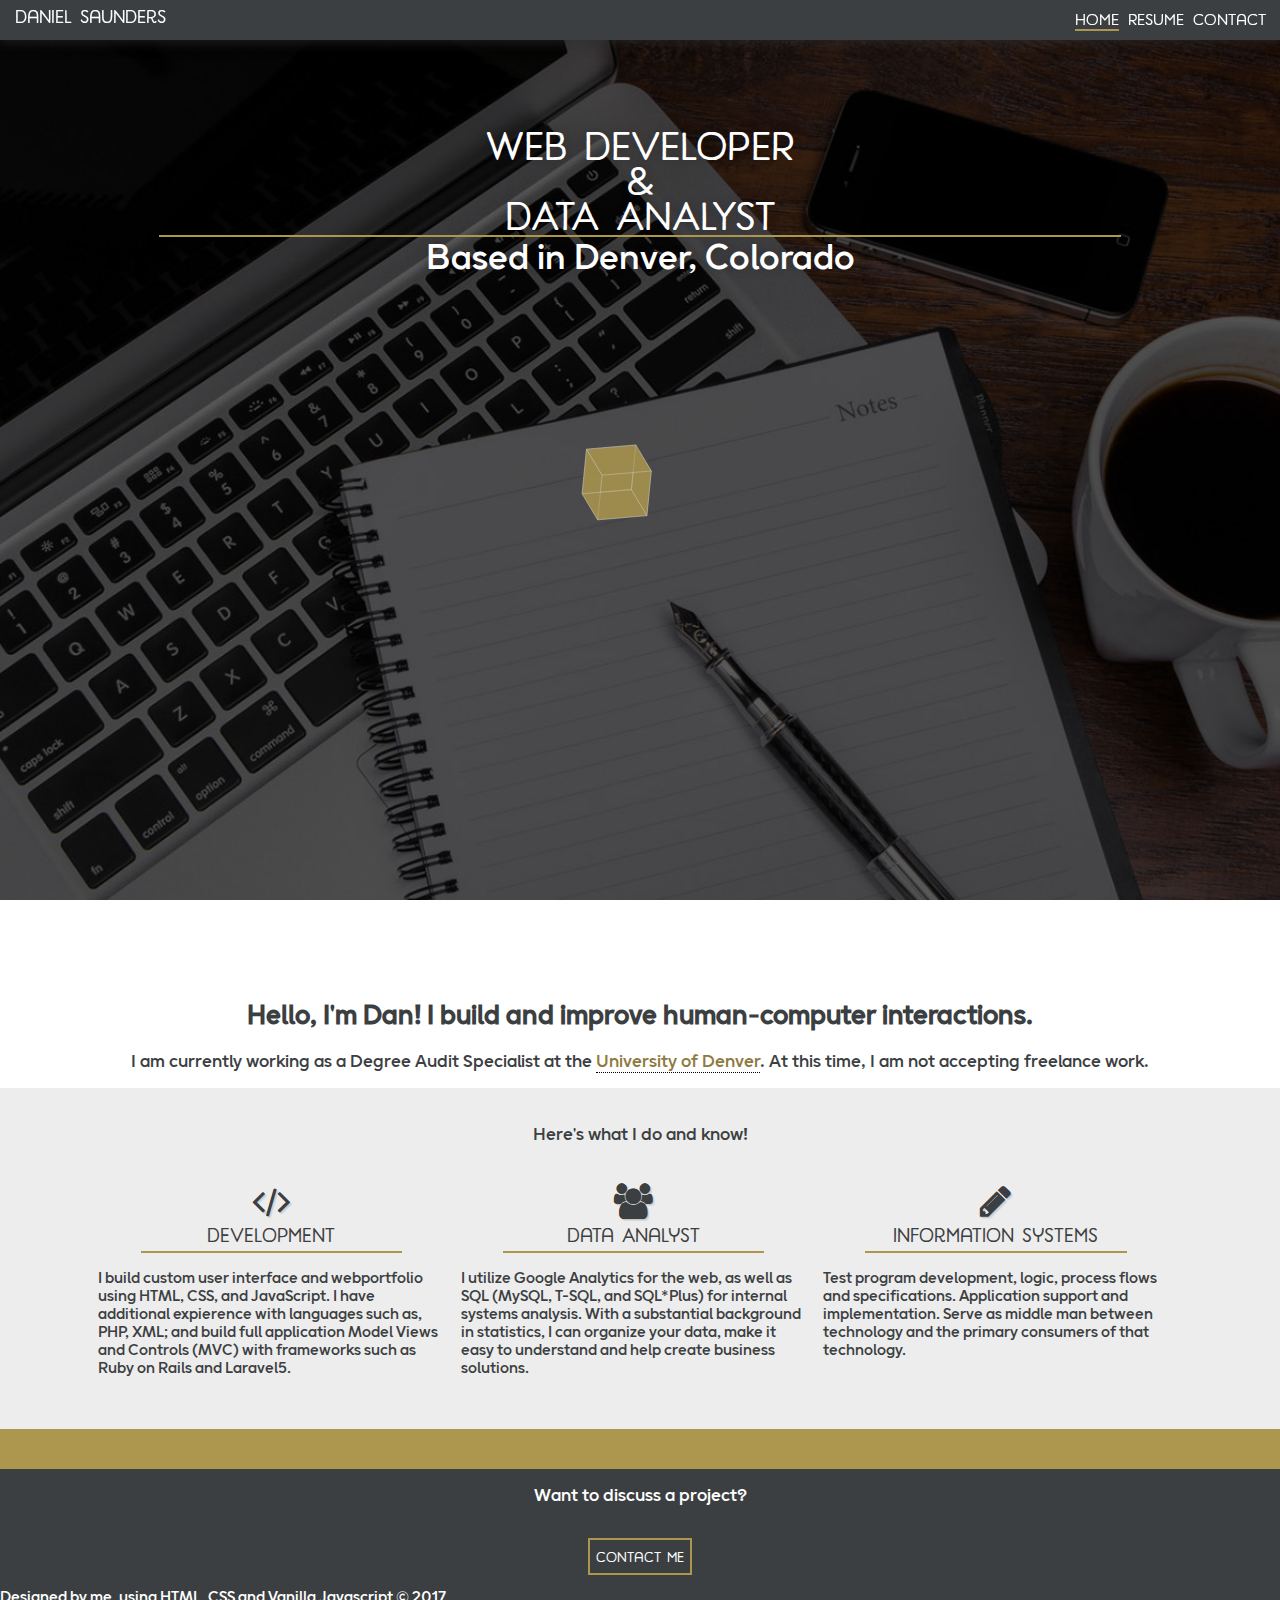
==== index.html @ fc8206e4 "Webpage" ====
<!DOCTYPE html>
<html>
  <head>
    <meta charset="UTF-8">
    <meta name="description" content="Web Developer, UX and Consultant">
    <meta name="author" Content="Daniel Saunders">
    <meta name="keywords" content="web,design,user,expeirence,development,UI/UX,UI UX,Denver,Consultant,skilled">
  	<meta name="viewport" content="width=device-width,initial-scale=1" />
    <title>Daniel Saunders</title>
 	<link rel="stylesheet" href="css/mainstyle.css" type="text/css">
  <link rel="stylesheet" href="fonts/stylesheet.css" type="text/css" charset="utf-8" />
  <link rel="stylesheet" href="https://maxcdn.bootstrapcdn.com/font-awesome/4.4.0/css/font-awesome.min.css"> 
 </head>
<body>
<section id="banner" role="banner">
  <span class="name">Daniel Saunders</span>
  <nav class="nav" role="navigation" aria-label="main navigation">
    <ul class="nav_list">
      <li><a class="current" href="#">Home</a></li>
      <li><a class="nav_link" role="button" aria-label="My Resume" href="portfolio/resume.html">Resume</a></li>
      <li><a class="nav_link" role="button" aria-label="Contact Me" href="portfolio/contact.html">Contact</a></li>
    </ul>
  </nav>
</section>
<div class="page_wrap">
<div id="p_container">
<section class="front top parallaximg first">
  <div class="banner_text pad_vh">
    <span class="titles">Web Developer</span>
    <span class="titles">&amp;</span>
    <span class="titles">Data Analyst</span>
    <div class="line cyan"></div>
    <span>Based in Denver, Colorado</span>
    <svg class="cube" view-box="100 100 450 350" width="450" height="350"></svg>
  </div>
</section>
</div>
<h2>Hello, I'm Dan! I build and improve human-computer interactions.</h2>
<p>I am currently working as a Degree Audit Specialist at the <a class="content_link" href="http://www.du.edu/">University of Denver</a>. At this time, I am not accepting freelance work.</p>
<section id="workflow"> 
  <div class="container">
  <p class="pad_bot">Here's what I do and know!</p>
    <div class="workflow_box wfb1">
      <i class="fa fa-code icon"></i> 
      <p class="reg_text">Development</p>
      <div class="line tomato mar_bot"></div>
      <p class="small_text">I build custom user interface and webportfolio using HTML, CSS, and JavaScript. I have additional expierence with languages such as, PHP, XML; and build full application Model Views and Controls (MVC) with frameworks such as Ruby on Rails and Laravel5.</p>
    </div>
    <div class="workflow_box wfb2">
      <i class="fa fa-users icon"></i> 
      <p class="reg_text">Data Analyst</p>
      <div class="line tomato mar_bot"></div>
      <p class="small_text">I utilize Google Analytics for the web, as well as SQL (MySQL, T-SQL, and SQL*Plus) for internal systems analysis. With a substantial background in statistics, I can organize your data, make it easy to understand and help create business solutions. </p>
    </div>
    <div class="workflow_box wfb3">
      <i class="fa fa-pencil icon"></i> 
      <p class="reg_text">Information Systems </p>
      <div class="line tomato mar_bot"></div>
      <p class="small_text">  Test program development, logic, process flows and specifications. Application support and implementation. Serve as middle man between technology and the primary consumers of that technology. </p>
    </div>
  </div>
</section>
<section id="footer_links" role="contentinfo" aria-label="Professional links and footer information">
  <div class="top_foot"></div>
  <div class="bottom_foot">
  <p class="white pad_bot">Want to discuss a project?</p>
  <div class="link_wrap"><a href="portfolio/contact.html">Contact Me</a></div>
  <p class="small_text white pad_top"> Designed by me, using HTML, CSS and Vanilla Javascript © 2017</p>
  </div>
</section>
</div>
<script type="text/javascript" src="js/svg.js"></script>
</body>
</html>
---- css/mainstyle.css ----
@font-face {
    font-family: 'Harman Retro';
    src: url('../fonts/Harman-Retro-webfont.eot');
    src: url('../fonts/Harman-Retro-webfont.eot?#iefix') format('embedded-opentype'),
         url('../fonts/Harman-Retro-webfont.woff2') format('woff2'),
         url('../fonts/Harman-Retro-webfont.woff') format('woff'),
         url('../fonts/Harman-Retro-webfont.ttf') format('truetype'),
         url('../fonts/Harman-Retro-webfont.svg#harmanretro') format('svg');
    font-weight: normal;
    font-style: normal;
}

@font-face {
    font-family: 'Sentic';
    src: url('../fonts/sentictext-medium-webfont.eot');
    src: url('../fonts/sentictext-medium-webfont.eot?#iefix') format('embedded-opentype'),
         url('../fonts/sentictext-medium-webfont.woff2') format('woff2'),
         url('../fonts/sentictext-medium-webfont.woff') format('woff'),
         url('../fonts/sentictext-medium-webfont.ttf') format('truetype'),
         url('../fonts/sentictext-medium-webfont.svg#sentictextmedium') format('svg');
    font-weight: normal;
    font-style: normal;
}

html {
    min-height:100%;
    position:relative;
}

.page_wrap {
 margin: 0 auto;
 font-family: "Sentic";
 height: 100%;
 text-align: center;
 color: #3c3f42;
}

::selection {
  background: #68a7ca;
}

::-moz-selection {
  background: #68a7ca;
}

a {
  text-decoration: none;
}

a.content_link{
  text-decoration: none;
  color: #8e793e;
  border-bottom: 1px black dotted; 
}

a.content_link:hover {
  transition: .33s;
  color: black;
  border-bottom: 1px solid #AD974F; 
}

.cube {
  padding-top: 5vh;
  padding-bottom: 5vh;
  margin: 0;
  -webkit-transform-style: preserve-3d;
  -moz-transform-style: preserve-3d;
  -o-transform-style: preserve-3d;
  transform-style: preserve-3d;
}

.svg_wrap {
  width: 100%;
  height: auto;
}

body {
  color: #3c3f42;
  font-family: "Sentic";
  margin: 0 auto;
}

body > .c_container {
  padding: 60px 15px 0;
}

/*nav banner*/

#banner {
  position: fixed;
  z-index: 9998;
  top: 0;
  left: 0;
  height: 40px;
  width: 100%;
  background-color: #3c3f42;
  -webkit-box-shadow: 0px 3px 10px 0px rgba(50, 50, 50, 0.50);
  -moz-box-shadow:    0px 3px 10px 0px rgba(50, 50, 50, 0.50);
  box-shadow:         0px 3px 10px 0px rgba(50, 50, 50, 0.50);
}

#banner ul {
  margin-top: 10px;
}

span.name {
  position: absolute;
  top: 9px;
  line-height: 1;
  left: 15px;
  font-size: 18px;
  font-family: "Harman Retro";
  color: white;
}

nav.nav ul {
  list-style-type: none;
    white-space:nowrap;
}

nav.nav ul li{
  display: inline;
}

ul.nav_list {
  padding-left: 15px;
  white-space:nowrap;
}

nav.nav {
  position: absolute;
  display: inline;
  top: 0;
  right: 12px;
  font-family: "Harman Retro";
  color: white;
}

a.nav_link {
  font-size: 16px;
}

@media all and (max-width: 520px) {
  #banner span.name {
    position: relative;
    display: block;
    text-align: center;
  }
}

@media all and (max-width: 520px) {
  #banner ul {
    position: relative;
    display: block;
    text-align: center;
    padding-top: 5px;
  }
}

@media all and (max-width: 520px) {
  .current {
    display: none;
  }
}

@media all and (max-width: 550px) {
  a.nav_link {
    font-size: 13px;
  }
}

@media all and (max-width: 520px) {
  a.nav_link {
    font-size: 14px;
    padding: 4px;
    border: 2px solid #AD974F;
  }
}

@media all and (max-width: 520px) {
  nav.nav a.nav_link:after {
  display: none;
  }
}

@media all and (max-width: 520px) {
  nav.nav a.nav_link:hover {
    border: 2px solid white;
    transition: 0.5s;
  }
}

@media all and (min-width: 750px) {
  input.form-control,textarea.form-control {
    width: 60%;
  }
}

nav.nav a{
  position: relative;
  color: white;
  margin-right: 2px;
}

nav.nav a.nav_link:after{
  content: '';
  position: absolute;
  font-size: 16px;
  bottom: -3px;
  left: 0;
  width: 0%;
  border-bottom: 2px solid white;
  transition: 0.25s;
}

nav.nav a.current {
  border-bottom: 2px solid #AD974F;
  font-size: 16px;
}

nav.bootstrap_override a.nav_link, a.current:hover {
  text-decoration: none;
}

nav.nav a.nav_link:hover:after {
  width:100%;
}

@media only screen and (min-width: 300px) and (max-width: 520px) {
  .nav {
    width: 100%;
    padding-top: 25px;
  }
  
  .nav_link {
    width: 100%;
    float: none;
  }

  #banner { 
    height: 80px; 
  }
}

/*parallax banner*/
#p_container {
  padding: 30px 0 40px 0;
}

section.front.parallaximg {
  background-image: url("../img/Banner.jpg");
  position: relative;
  height: 100vh;
  width: 100%;
  margin: 10px 0 0 0;
}

span.first {
 padding-top: 1%;
}

section.front.top {
  background-position: 50% 50%;
  background-repeat: no-repeat;
  background-attachment: fixed;
  -webkit-background-size: cover;
  -moz-background-size: cover;
  -o-background-size: cover;
  background-size: cover;
}

section.front.parallaximg span.titles {
  text-transform: uppercase;
  font-family: "Harman Retro";
  display: block;
  color: white;
  line-height: 35px;
  font-weight: 500;
  text-align: center;
  text-shadow: 0 0 10px rgba(0, 0, 0, 0.2);
}

section.front.parallaximg span {
  display: block;
  color: white;
  font-size: 1em;
  text-shadow: 0 0 10px rgba(0, 0, 0, 0.2);
}

section.front:last-child {
  margin-bottom: 0;
}

section.front p {
  font-size: 16px;
  font-weight: 300;
}

section.front p:last-child {
  margin-bottom: 0;
}

@media all and (min-width: 290px) {
  section.front.top span {
    font-size: 1em;

  }
}

@media all and (min-width: 300px) {
  section.front.top span {
    font-size: 1.5em;

  }
}

@media all and (min-width: 600px) {
  section.front.top span {
    font-size: 2em;
  }
}

@media all and (min-width: 960px) {
  section.front.top span.titles {
    font-size: 2.5em;
  }
}

/*Content*/
.line {
  border: .5px solid #3c3f42;
  width: 75%;
  margin: 0 auto;
}

div.content_header {
  display: block;
  width: 75%;
  margin: 0 auto;
  color: #3c3f42;
}

section#workflow {
  background-color: #ededed;
  padding-top: 20px;
  padding-bottom: 10px;
}

div.workflow_box {
  display: inline-block;
  margin: 1px 1% 1px 0;
  vertical-align: top;
  width: 27%;
  max-width: 350px;
  min-width: 148px;
  min-height: 240px;
}

.tech1 {
  display: inline-block;
  vertical-align: top;
  padding-right: 25px;
}

section#resume {
  font-family: "Harman Retro"
  font-size: 14px;
  margin-bottom: 6px;
}

section#resume {
  width: 75%;
  margin: 0 auto;
}


@media all and (max-width: 520px) {
  section#resume {
    padding-top: 60px;
    display: block;
  }
}

div.link_wrap {
  position: relative;
  display: inline-block;
  padding: 6px;
  margin: 0 auto;
  border: 2px solid #AD974F;
  background-color: #3c3f42;
  transition: all 0.5s ease;
}

div.link_wrap a {
  position: relative;
  margin: 0 auto;
  padding: 6px 0 6px 0;
  font-family: "Harman Retro";
  color: white;
  font-size: 14px;
  border-bottom: none;
  transition: all 0.5s ease;
}

div.link_wrap:hover {
  padding: 4px 18px 4px 18px;
  border: 2px solid #AD974F;
  color: #3c3f42;
}

div.link_wrap1 {
  position: relative;
  display: inline-block;
  padding: 6px;
  margin: 0 auto;
  border: 2px solid #68a7ca;
  background-color: #ededed;
  transition: all 0.5s ease;
}

div.link_wrap1 a{
  position: relative;
  margin: 0 auto;
  padding: 6px 0 6px 0;
  font-family: "Harman Retro";
  color: #3c3f42;
  border-bottom: none;
  font-size: 14px;
  transition: all 0.5s ease;
}

div.link_wrap1:hover {
  padding: 4px 18px 4px 18px;
  margin-bottom: 4px;
  background-color: #68a7ca;
}

.cvhead {
  padding-left: 4px;
  border-bottom: 1px solid #AD974F;
}


i.icon {
  text-shadow: rgb(60, 63, 66) 0px 0px 0px,
  rgb(198, 198, 198) 1px 1px 0px, 
  rgb(217, 217, 217) 2px 2px 0px, 
  rgb(236, 236, 236) 3px 3px 0px; 
  font-size: 36px; 
  color: rgb(60, 63, 66); 
  height: 47px; 
  width: 47px; 
  line-height: 47px; 
  text-align: center; 
  background-color: rgb(237, 237, 237);
}

.pad_left {
  padding-left: 10px;
}

@media screen and (max-width:490px) {
    div.workflow_box { 
    display: block; 
    margin:  0 auto;
  }
}

section#footer_links {
  display: block;
  height: 190px;
}

div.top_foot {
  position: absolute;
  bottom: 150px;
  left: 0;
  height: 40px;
  width: 100%;
  background-color: #AD974F;
}

div.bottom_foot {
  position: absolute;
  bottom: 0px;
  left: 0;
  height: 150px;
  width: 100%;
  background-color: #3c3f42;
}

/*Contact page*/
.c_container{
  font-family: "Sentic";
  font-weight: 0;
}

#contact {
    color: #3c3f42;
}

.contact-form input:required { 
    background: #fff url(../img/asterisk.png) no-repeat 98%; 
}
.contact-form input:focus:invalid { 
    background: #fff url(../img/invalid.png) no-repeat 98%; 
    box-shadow: 0 0 5px #d45252;
    border-color: #b03535
}

.contact-form input:valid { 
    background: #fff no-repeat 98%; 
}

.c_container .text-muted {
  margin: 20px 0;
}

input.btn.btn-default {
  background-color: #3c3f42;
  color: white;
  border: 2px solid #AD974F;
  margin-bottom: 8px;
}

/*designer tag*/
.copy {
  position: absolute;
  bottom: 4px;
  left: 4px;
}

/*General style classes*/
.cyan {
  color: #68a7ca;
}

.center {
  margin: 0 auto;
  text-align: center;
}

.tomato {
  color: #AD974F;
  border-color: #AD974F;
}

.white {
  color: white;
}

.pad_vh {
  padding-top: 10vh;
}

p.reg_text {
  font-family: "Harman Retro";
  font-size: 1.2em;
  margin: 0 0 4px 0;
}



p.cv_sm_text {
  font-family: "Harman Retro"
  font-size: 12px;
  padding-left: 30px;
}

p.small_text {
  margin: 0 auto;
  font-size: .85em;
  text-align: left;
}

p.small_text {
  margin: 0 auto;
  font-size: .85em;
  text-align: left;
}


.abs {
  font-family: "Harman Retro";
  font-size: 13px;
  position: absolute;
  right:83px;
  top: 55px;
}

.abs1 {
  font-family: "Harman Retro";
  font-size: 13px;
  position: absolute;
  right:4px;
  top: 35px;
}

@media all and (max-width: 840px) {
  .abs {
    position: inherit;
    text-align: center;
  }
}

@media all and (max-width: 840px) {
  .abs1 {
    position: inherit;
    text-align: center;
  }
}

.mar_bot {
  margin-bottom: 1em;
}

div.line.cyan {
  border-color: #ad974f;
}

div.gold {
  border: 2px solid #ad974f;
  width: 100%;
}


.pad_top {
  padding-top: 1em;
}

.pad_topx2 {
  padding-top: 2em;
}

.pad_bot {
  padding-bottom: 1em;
}

.left {
  text-align: left;
}

.bootstrap_override_link {
  text-decoration: none;
}

.vert_top {
  vertical-align: top;
}
---- fonts/stylesheet.css ----
/*
 * Web Fonts from fontspring.com
 *
 * All OpenType features and all extended glyphs have been removed.
 * Fully installable fonts can be purchased at http://www.fontspring.com
 *
 * The fonts included in this stylesheet are subject to the End User License you purchased
 * from Fontspring. The fonts are protected under domestic and international trademark and 
 * copyright law. You are prohibited from modifying, reverse engineering, duplicating, or
 * distributing this font software.
 *
 * (c) 2010-2017 Fontspring
 *
 *
 *
 *
 * The fonts included are copyrighted by the vendor listed below.
 *
 * Vendor:      HeadFirst
 * License URL: https://www.fontspring.com/licenses/headfirst/webfont
 *
 *
 */

@font-face {
    font-family: 'sentictext_medium';
    src: url('sentictext-medium-webfont.eot');
    src: url('sentictext-medium-webfont.eot?#iefix') format('embedded-opentype'),
         url('sentictext-medium-webfont.woff2') format('woff2'),
         url('sentictext-medium-webfont.woff') format('woff'),
         url('sentictext-medium-webfont.ttf') format('truetype'),
         url('sentictext-medium-webfont.svg#sentictext_medium') format('svg');
    font-weight: normal;
    font-style: normal;

}
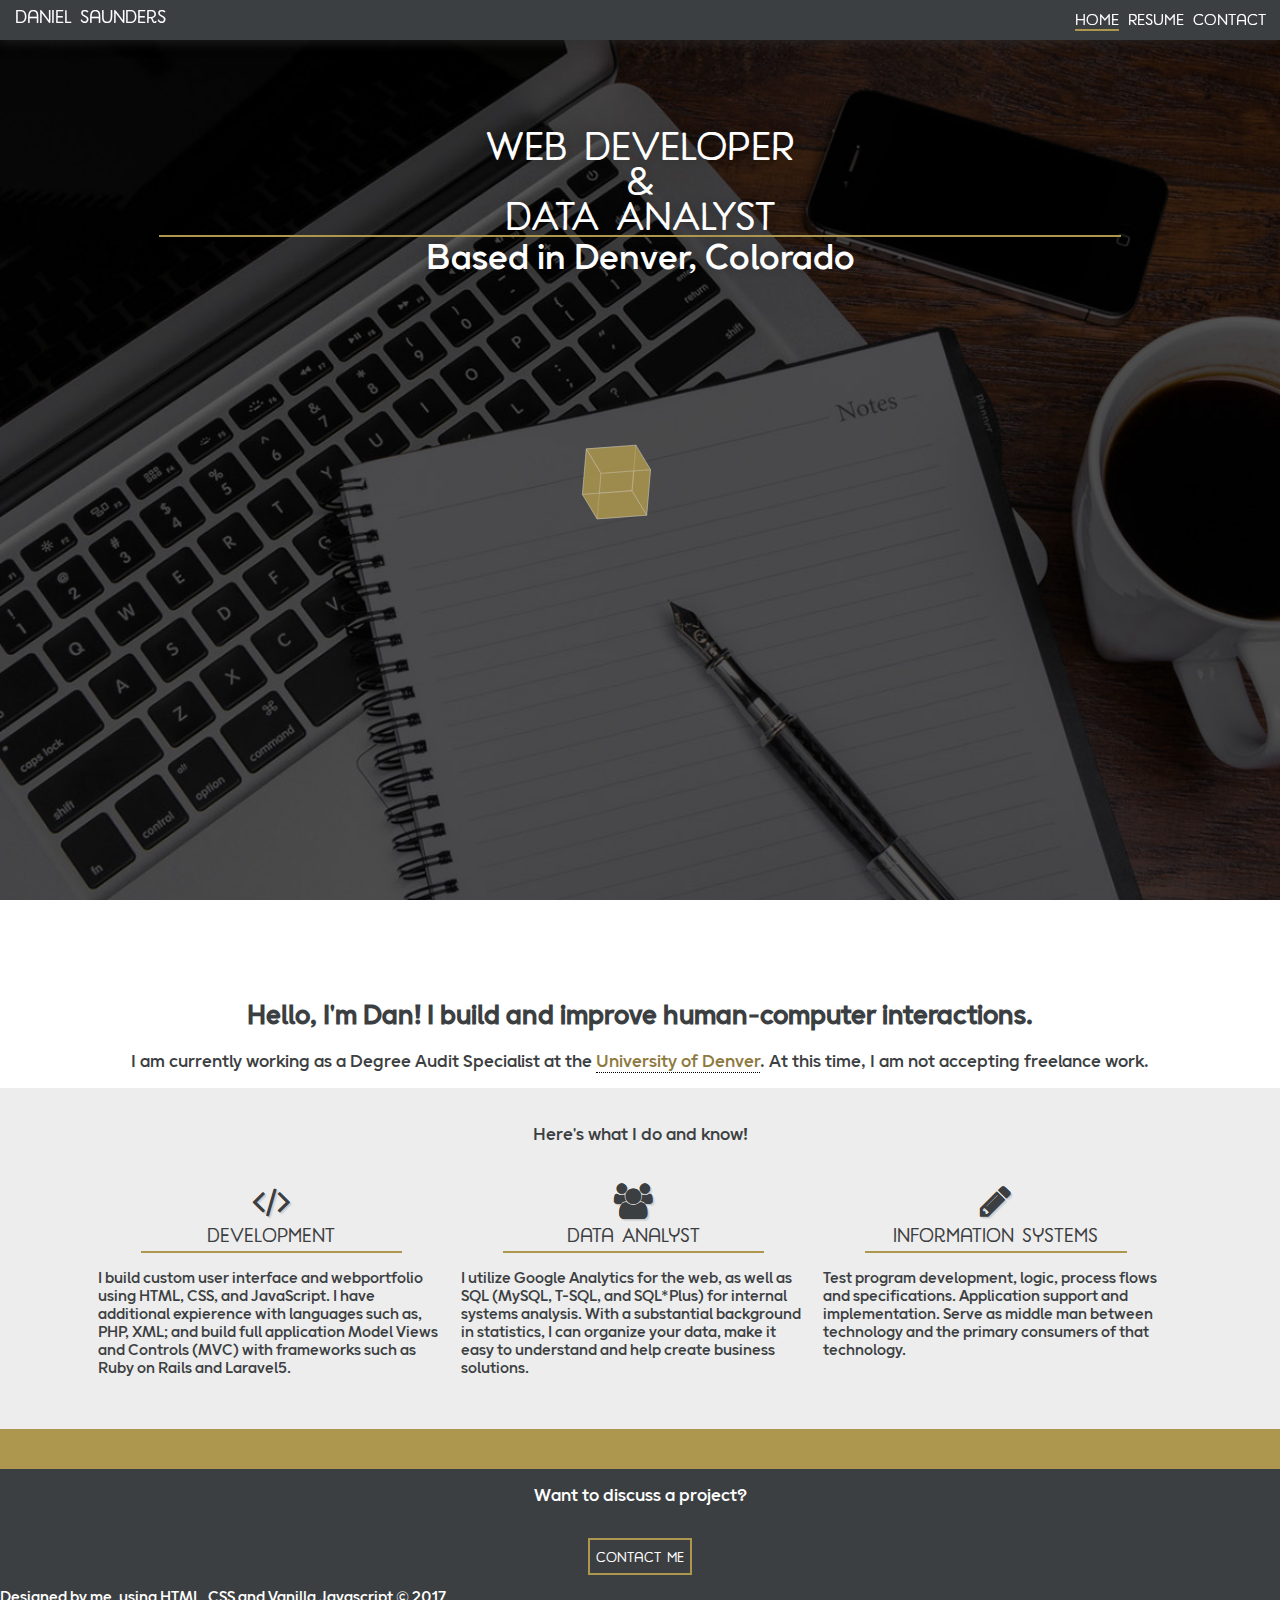
==== commit 73e6c1c2: "Add files via upload" ====
--- a/index.html
+++ b/index.html
@@ -1,74 +1,74 @@
-<!DOCTYPE html>
-<html>
-  <head>
-    <meta charset="UTF-8">
-    <meta name="description" content="Web Developer, UX and Consultant">
-    <meta name="author" Content="Daniel Saunders">
-    <meta name="keywords" content="web,design,user,expeirence,development,UI/UX,UI UX,Denver,Consultant,skilled">
-  	<meta name="viewport" content="width=device-width,initial-scale=1" />
-    <title>Daniel Saunders</title>
- 	<link rel="stylesheet" href="css/mainstyle.css" type="text/css">
-  <link rel="stylesheet" href="fonts/stylesheet.css" type="text/css" charset="utf-8" />
-  <link rel="stylesheet" href="https://maxcdn.bootstrapcdn.com/font-awesome/4.4.0/css/font-awesome.min.css"> 
- </head>
-<body>
-<section id="banner" role="banner">
-  <span class="name">Daniel Saunders</span>
-  <nav class="nav" role="navigation" aria-label="main navigation">
-    <ul class="nav_list">
-      <li><a class="current" href="#">Home</a></li>
-      <li><a class="nav_link" role="button" aria-label="My Resume" href="portfolio/resume.html">Resume</a></li>
-      <li><a class="nav_link" role="button" aria-label="Contact Me" href="portfolio/contact.html">Contact</a></li>
-    </ul>
-  </nav>
-</section>
-<div class="page_wrap">
-<div id="p_container">
-<section class="front top parallaximg first">
-  <div class="banner_text pad_vh">
-    <span class="titles">Web Developer</span>
-    <span class="titles">&amp;</span>
-    <span class="titles">Data Analyst</span>
-    <div class="line cyan"></div>
-    <span>Based in Denver, Colorado</span>
-    <svg class="cube" view-box="100 100 450 350" width="450" height="350"></svg>
-  </div>
-</section>
-</div>
-<h2>Hello, I'm Dan! I build and improve human-computer interactions.</h2>
-<p>I am currently working as a Degree Audit Specialist at the <a class="content_link" href="http://www.du.edu/">University of Denver</a>. At this time, I am not accepting freelance work.</p>
-<section id="workflow"> 
-  <div class="container">
-  <p class="pad_bot">Here's what I do and know!</p>
-    <div class="workflow_box wfb1">
-      <i class="fa fa-code icon"></i> 
-      <p class="reg_text">Development</p>
-      <div class="line tomato mar_bot"></div>
-      <p class="small_text">I build custom user interface and webportfolio using HTML, CSS, and JavaScript. I have additional expierence with languages such as, PHP, XML; and build full application Model Views and Controls (MVC) with frameworks such as Ruby on Rails and Laravel5.</p>
-    </div>
-    <div class="workflow_box wfb2">
-      <i class="fa fa-users icon"></i> 
-      <p class="reg_text">Data Analyst</p>
-      <div class="line tomato mar_bot"></div>
-      <p class="small_text">I utilize Google Analytics for the web, as well as SQL (MySQL, T-SQL, and SQL*Plus) for internal systems analysis. With a substantial background in statistics, I can organize your data, make it easy to understand and help create business solutions. </p>
-    </div>
-    <div class="workflow_box wfb3">
-      <i class="fa fa-pencil icon"></i> 
-      <p class="reg_text">Information Systems </p>
-      <div class="line tomato mar_bot"></div>
-      <p class="small_text">  Test program development, logic, process flows and specifications. Application support and implementation. Serve as middle man between technology and the primary consumers of that technology. </p>
-    </div>
-  </div>
-</section>
-<section id="footer_links" role="contentinfo" aria-label="Professional links and footer information">
-  <div class="top_foot"></div>
-  <div class="bottom_foot">
-  <p class="white pad_bot">Want to discuss a project?</p>
-  <div class="link_wrap"><a href="portfolio/contact.html">Contact Me</a></div>
-  <p class="small_text white pad_top"> Designed by me, using HTML, CSS and Vanilla Javascript © 2017</p>
-  </div>
-</section>
-</div>
-<script type="text/javascript" src="js/svg.js"></script>
-</body>
+<!DOCTYPE html>
+<html>
+  <head>
+    <meta charset="UTF-8">
+    <meta name="description" content="Web Developer, UX and Consultant">
+    <meta name="author" Content="Daniel Saunders">
+    <meta name="keywords" content="web,design,user,expeirence,development,UI/UX,UI UX,Denver,Consultant,skilled">
+  	<meta name="viewport" content="width=device-width,initial-scale=1" />
+    <title>Daniel Saunders</title>
+ 	<link rel="stylesheet" href="css/mainstyle.css" type="text/css">
+  <link rel="stylesheet" href="fonts/stylesheet.css" type="text/css" charset="utf-8" />
+  <link rel="stylesheet" href="https://maxcdn.bootstrapcdn.com/font-awesome/4.4.0/css/font-awesome.min.css"> 
+ </head>
+<body>
+<section id="banner" role="banner">
+  <span class="name">Daniel Saunders</span>
+  <nav class="nav" role="navigation" aria-label="main navigation">
+    <ul class="nav_list">
+      <li><a class="current" href="#">Home</a></li>
+      <li><a class="nav_link" role="button" aria-label="My Resume" href="portfolio/resume.html">Resume</a></li>
+      <li><a class="nav_link" role="button" aria-label="Contact Me" href="portfolio/contact.html">Contact</a></li>
+    </ul>
+  </nav>
+</section>
+<div class="page_wrap">
+<div id="p_container">
+<section class="front top parallaximg first">
+  <div class="banner_text pad_vh">
+    <span class="titles">Web Developer</span>
+    <span class="titles">&amp;</span>
+    <span class="titles">Data Analyst</span>
+    <div class="line cyan"></div>
+    <span>Based in Denver, Colorado</span>
+    <svg class="cube" view-box="100 100 450 350" width="450" height="350"></svg>
+  </div>
+</section>
+</div>
+<h2>Hello, I'm Dan! I build and improve human-computer interactions.</h2>
+<p>I am currently working as a Degree Audit Specialist at the <a class="content_link" href="http://www.du.edu/">University of Denver</a>. At this time, I am not accepting freelance work.</p>
+<section id="workflow"> 
+  <div class="container">
+  <p class="pad_bot">Here's what I do and know!</p>
+    <div class="workflow_box wfb1">
+      <i class="fa fa-code icon"></i> 
+      <p class="reg_text">Development</p>
+      <div class="line tomato mar_bot"></div>
+      <p class="small_text">I build custom user interface and webportfolio using HTML, CSS, and JavaScript. I have additional expierence with languages such as, PHP, XML; and build full application Model Views and Controls (MVC) with frameworks such as Ruby on Rails and Laravel5.</p>
+    </div>
+    <div class="workflow_box wfb2">
+      <i class="fa fa-users icon"></i> 
+      <p class="reg_text">Data Analyst</p>
+      <div class="line tomato mar_bot"></div>
+      <p class="small_text">I utilize Google Analytics for the web, as well as SQL (MySQL, T-SQL, and SQL*Plus) for internal systems analysis. With a substantial background in statistics, I can organize your data, make it easy to understand and help create business solutions. </p>
+    </div>
+    <div class="workflow_box wfb3">
+      <i class="fa fa-pencil icon"></i> 
+      <p class="reg_text">Information Systems </p>
+      <div class="line tomato mar_bot"></div>
+      <p class="small_text">  Test program development, logic, process flows and specifications. Application support and implementation. Serve as middle man between technology and the primary consumers of that technology. </p>
+    </div>
+  </div>
+</section>
+<section id="footer_links" role="contentinfo" aria-label="Professional links and footer information">
+  <div class="top_foot"></div>
+  <div class="bottom_foot">
+  <p class="white pad_bot">Want to discuss a project?</p>
+  <div class="link_wrap"><a href="portfolio/contact.html">Contact Me</a></div>
+  <p class="small_text white pad_top"> Designed by me, using HTML, CSS and Vanilla Javascript © 2017</p>
+  </div>
+</section>
+</div>
+<script type="text/javascript" src="js/svg.js"></script>
+</body>
 </html>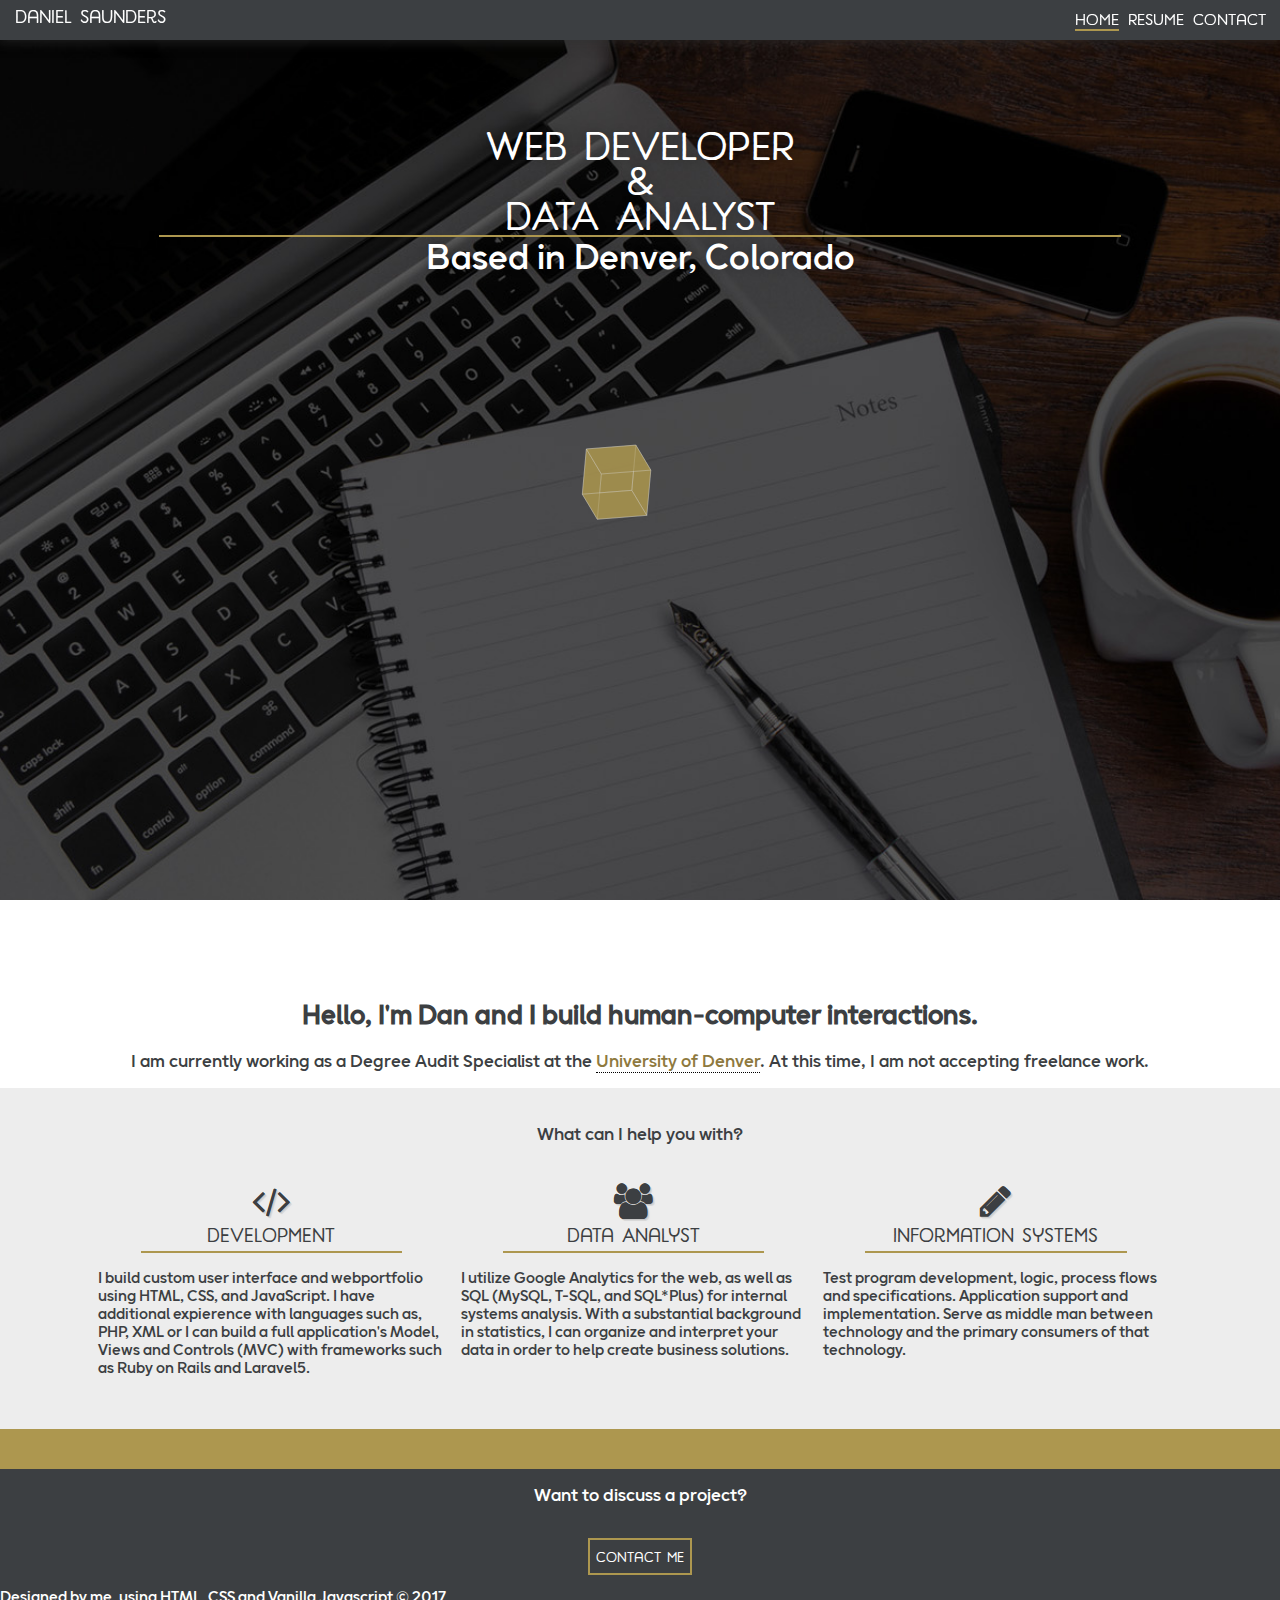
==== commit e6a81991: "Update index.html" ====
--- a/index.html
+++ b/index.html
@@ -35,22 +35,22 @@
   </div>
 </section>
 </div>
-<h2>Hello, I'm Dan! I build and improve human-computer interactions.</h2>
+<h2>Hello, I'm Dan and I build human-computer interactions.</h2>
 <p>I am currently working as a Degree Audit Specialist at the <a class="content_link" href="http://www.du.edu/">University of Denver</a>. At this time, I am not accepting freelance work.</p>
 <section id="workflow"> 
   <div class="container">
-  <p class="pad_bot">Here's what I do and know!</p>
+  <p class="pad_bot">What can I help you with?</p>
     <div class="workflow_box wfb1">
       <i class="fa fa-code icon"></i> 
       <p class="reg_text">Development</p>
       <div class="line tomato mar_bot"></div>
-      <p class="small_text">I build custom user interface and webportfolio using HTML, CSS, and JavaScript. I have additional expierence with languages such as, PHP, XML; and build full application Model Views and Controls (MVC) with frameworks such as Ruby on Rails and Laravel5.</p>
+      <p class="small_text">I build custom user interface and webportfolio using HTML, CSS, and JavaScript. I have additional expierence with languages such as, PHP, XML or I can build a full application's Model, Views and Controls (MVC) with frameworks such as Ruby on Rails and Laravel5.</p>
     </div>
     <div class="workflow_box wfb2">
       <i class="fa fa-users icon"></i> 
       <p class="reg_text">Data Analyst</p>
       <div class="line tomato mar_bot"></div>
-      <p class="small_text">I utilize Google Analytics for the web, as well as SQL (MySQL, T-SQL, and SQL*Plus) for internal systems analysis. With a substantial background in statistics, I can organize your data, make it easy to understand and help create business solutions. </p>
+      <p class="small_text">I utilize Google Analytics for the web, as well as SQL (MySQL, T-SQL, and SQL*Plus) for internal systems analysis. With a substantial background in statistics, I can organize and interpret your data in order to help create business solutions. </p>
     </div>
     <div class="workflow_box wfb3">
       <i class="fa fa-pencil icon"></i> 
@@ -71,4 +71,4 @@
 </div>
 <script type="text/javascript" src="js/svg.js"></script>
 </body>
-</html>+</html>
